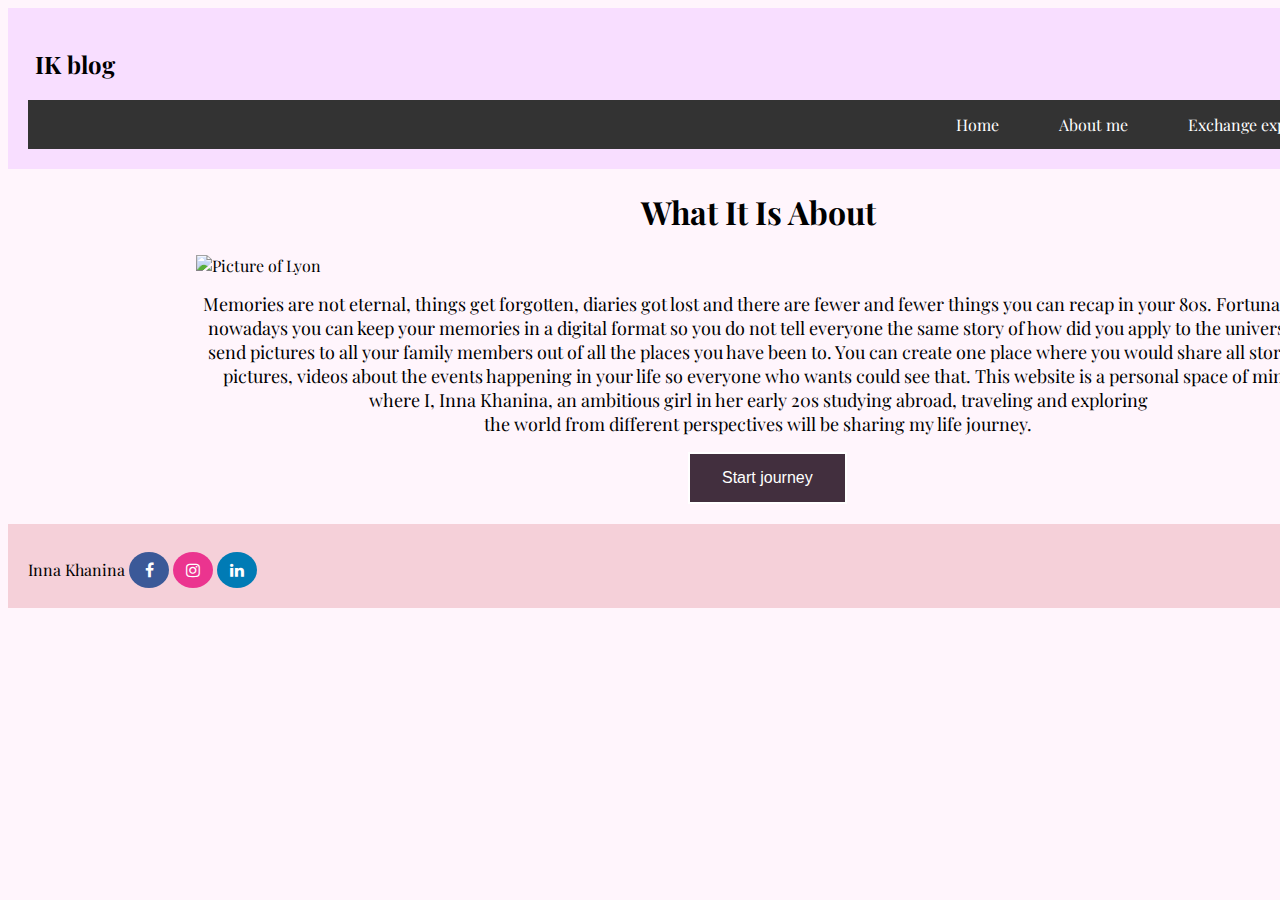
==== index.html @ acf71463 "Add files via upload" ====
<!DOCTYPE html>
<html>
	<head>
	 <title> Personal Website</title>
	 <link rel="stylesheet" href="style.css" />
	<link rel="preconnect" href="https://fonts.googleapis.com">
	<link rel="preconnect" href="https://fonts.gstatic.com" crossorigin>
	<link href="https://fonts.googleapis.com/css2?family=Playfair+Display&display=swap" rel="stylesheet">
	 </head>
	<body>
	  <div id="container">
	 <header>
	 <h2>IK blog</h2>
	 <nav>
	 <ul>
	 <li><a href="contact.html">Contact</a></li>
	 <li><a href="exchange.html">Exchange experience</a></li>
	 <li><a href="about.html">About me</a></li>
	 <li><a href="index.html">Home</a></li>  
	</ul>
	 </nav>
	 </header>
	 <main>
	  <div>
		<h1 style="text-align:center;">What It Is About</h1>
	   </div>
	   <div>
	   <img class="lyon-picture" src="lyon2.jpg" alt="Picture of Lyon" />
	   </div>
	   <div>
	  <p style="text-align:center;"> <font size="+1">Memories are not eternal, things get forgotten, diaries got lost and there are fewer and fewer things you can recap in your 80s. Fortunately, <br> nowadays you can keep your memories in a digital format so you do not tell everyone the same story of how did you apply to the university,<br> send pictures to all your family members out of all the places you have been to. You can create one place where you would share all stories, <br> pictures, videos about the events happening in your life so everyone who wants could see that. This website is a personal space of mine <br> where I, Inna Khanina, an ambitious girl in her early 20s studying abroad, traveling and exploring <br> the world from different perspectives will be sharing my life journey.</font>
</p>
	   </div>
	   	   <div>
	   <button class="button1"><a href="about.html">Start journey</a></button>
	</div>
	 </main>
	 <footer>
	  <p>
      Inna Khanina <link rel="stylesheet" href="https://cdnjs.cloudflare.com/ajax/libs/font-awesome/4.7.0/css/font-awesome.min.css">
	<a href="https://www.facebook.com/profile.php?id=100004232145917" class="fa fa-facebook"></a>
	<a href="https://www.instagram.com/innaxanina/" class="fa fa-instagram"></a>
	<a href="https://www.linkedin.com/in/inna-khanina-0947541bb/" class="fa fa-linkedin"></a>
      </p>
	 </footer>
	 </div>
	</body>
</html>
---- style.css ----
body{
	  background-color: #fff5fc;
	  font-family: 'Playfair Display', serif;
	  margin: o;
	  }
	  .me-picture{
	  width:500px;
	display: block;
	margin-top: 15px;
	margin-left: 150px;
	margin-right: auto;
	width: 70%;
	padding: 0;
	}
	.food-picture{
	  width:500px;
	display: block;
	margin-left: auto;
	margin-right: auto;
	width: 100%;
	  }
	  .architecture-picture{
	  width:500px;
	display: block;
	margin-left: auto;
	margin-right: auto;
	width: 100%;
	  }
	  .people-picture{
	  width:500px;
	display: block;
	margin-left: auto;
	margin-right: auto;
	width: 100%;
		}
		.Marseille-picture{
	  width:500px;
	display: block;
	margin-left: auto;
	margin-right: auto;
	width: 85%;
		}
		.Annecy-picture{
	  width:500px;
	display: block;
	margin-left: auto;
	margin-right: auto;
	width: 85%;
		}
	  	.lyon-picture{
	  width:1000px;
	display: block;
	margin-left: auto;
	margin-right: auto;
	width: 75%;
	  }
	  
	  #container {
	     width: 1500px;
		 margin: 0 auto;
		 background-color: #fff5fc;
		 }
		 
header{
	background-color:#f8deff;
	padding: 20px;
	margin: 0;
	}
	header h2{
	margin:0;
	padding-left: 7px;
	padding-top: 20px;
	padding-bottom: 20px;
}
nav ul {
  list-style-type: none;
  margin: 0;
  padding: 0;
  overflow: hidden;
  background-color: #333;
}

nav li {
  float: right;
}

nav li a {
  display: block;
  color: white;
  text-align: center;
  padding: 14px 30px;
  text-decoration: none;
} 

nav li a:hover {
  background-color: #111;
}
footer{
	background-color:#f5d0d9;
	padding: 20px;
	margin: 0;
}
footer p{
	margin:0;
}
.two-column {
  display: grid;
  grid-template-columns: 50% 50%;
  padding: 30px;
  background-color: #fff5fc;
}
.two-column div {
  background-color: transparent;
  margin-left: 10px;
  margin-right: 10px;
}
.three-column {
  display: grid;
  grid-template-columns: 33% 33% 33%;
  padding: 40px;
  background-color: #CEB7B3;
  margin: 0;
}
.three-column div {
  background-color: transparent;
  margin-left: 10px;
  margin-right: 10px;
}
.fa {
  margin-top: 8px;
  padding: 10px;
  font-size: 30px;
  width: 20px;
  text-align: center;
  text-decoration: none;
  border-radius: 50%;
}
.fa-instagram {
  background: #eb348f;
  color: white;
}
.fa-linkedin {
  background: #007bb5;
  color: white;
}
.fa-facebook {
  background: #3B5998;
  color: white;
}
.button1 {
  border: none;
  color: white;
  padding: 15px 32px;
  margin-bottom: 20px;
  text-align: center;
  text-decoration: none;
  display: inline-block ;
  font-size: 16px;
  margin-left:680px;
  margin-right: 600px;
  cursor: pointer;
}
	a {
		text-decoration: none;
		color:white;
	}
	
.button1 {background-color:#422f3e;
  color: white;
  border: 2px solid white;
}
.button1:hover {
  background-color: #CEB7B3;
  color: white;
}
	.button2 {
  border: none;
  color: white;
  padding: 15px 32px;
  text-align: center;
  text-decoration: none;
  display: inline-block;
  font-size: 16px;
  margin-top: 20px;
  margin-left:550px;
  margin-right: 600px;
  cursor: pointer;
  width: 340px;
}
	
.button2 {background-color:#422f3e;
  color: white;
  border: 2px solid white;
}
.button2:hover {
  background-color: #CEB7B3;
  color: white;
}
	.button3 {
  border: none;
  color: white;
  padding: 15px 32px;
  text-align: center;
  text-decoration: none;
  display: inline-block ;
  font-size: 16px;
  margin-left:610px;
  margin-right: 600px;
  cursor: pointer;
  margin-bottom: 30px;
  width: 300px;
}
	
.button3 {background-color:#422f3e;
  color: white;
  border: 2px solid white;
}
.button3:hover {
  background-color: #CEB7B3;
  color: white;
}
	.button4 {
  border: none;
  color: white;
  padding: 15px 32px;
  text-align: center;
  text-decoration: none;
  display: inline-block ;
  font-size: 16px;
  margin-left:660px;
  margin-right: 600px;
  margin-bottom: 10px;
  cursor: pointer;
}
	
.button4 {background-color:#422f3e;
  color: white;
  border: 2px solid white;
}
.button4:hover {
  background-color: #CEB7B3;
  color: white;
}
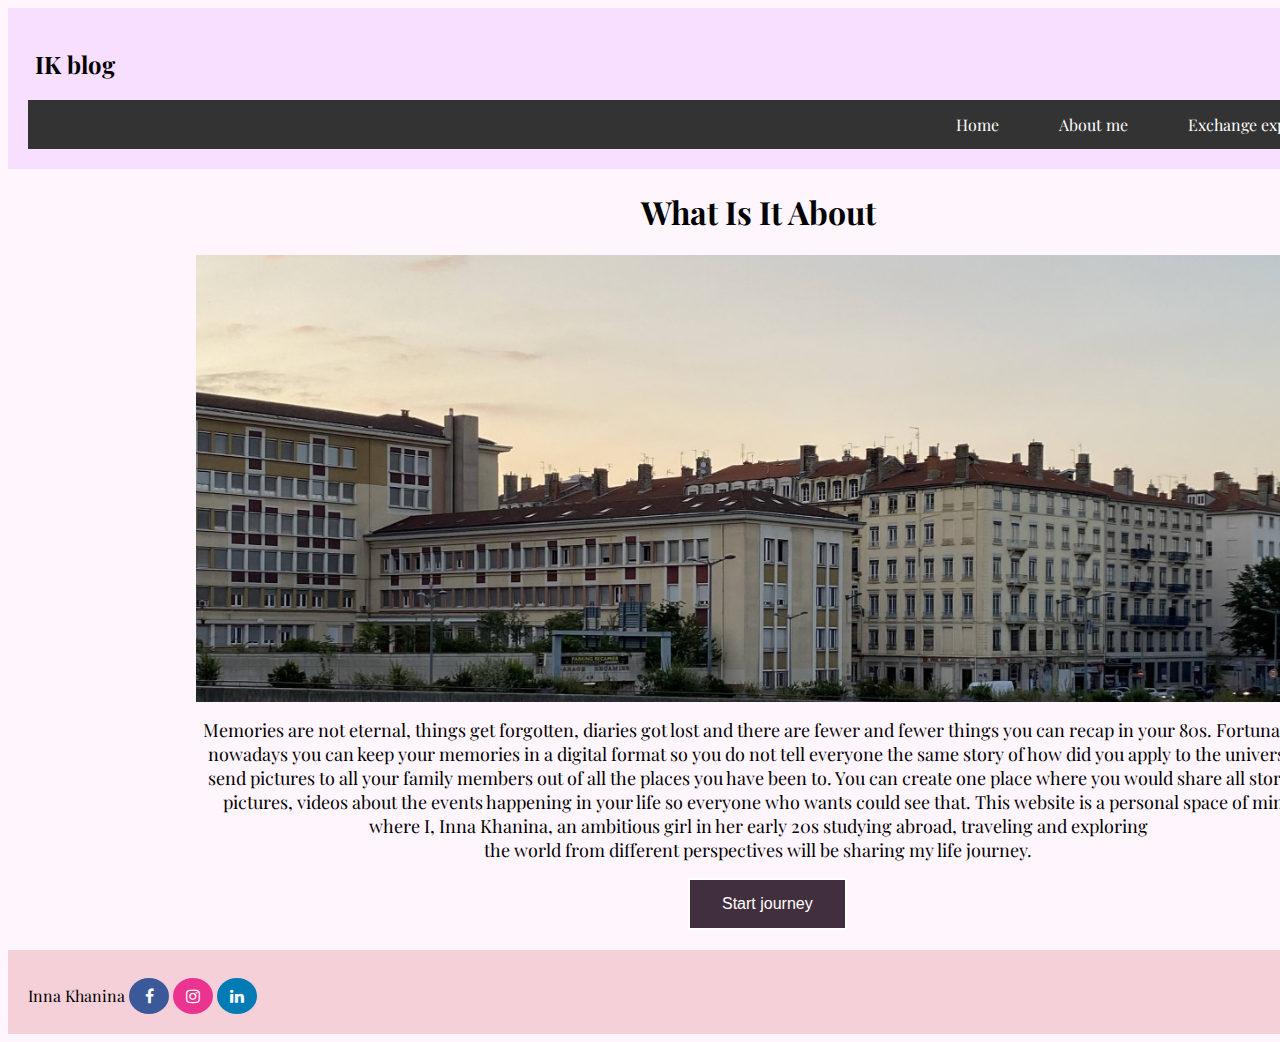
==== commit 1c20f070: "Add files via upload" ====
--- a/index.html
+++ b/index.html
@@ -22,7 +22,7 @@
 	 </header>
 	 <main>
 	  <div>
-		<h1 style="text-align:center;">What It Is About</h1>
+		<h1 style="text-align:center;">What Is It About</h1>
 	   </div>
 	   <div>
 	   <img class="lyon-picture" src="lyon2.jpg" alt="Picture of Lyon" />
--- a/style.css
+++ b/style.css
@@ -240,4 +240,12 @@
 .button4:hover {
   background-color: #CEB7B3;
   color: white;
-}+}
+.myself-picture{
+	  width:500px;
+	display: block;
+	margin-left: 50px;
+	margin-right: auto;
+	width: 45%;
+	 border-radius: 70%;
+	  }